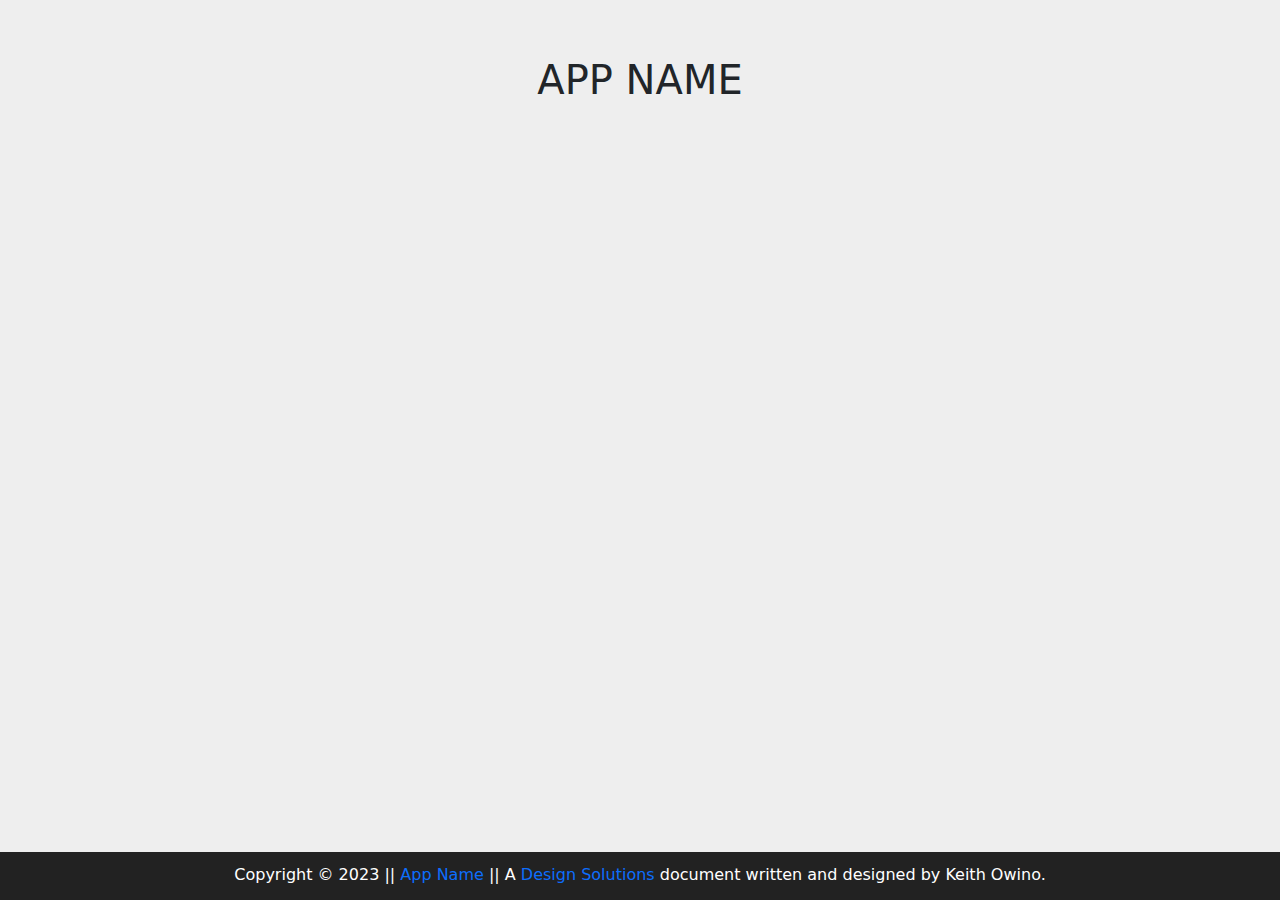
==== index.html @ 4bf6b9ff "add framework" ====
<!DOCTYPE html>
<html lang="en">
<head>
    <meta charset="UTF-8">
    <meta name="viewport" content="width=device-width, initial-scale=1.0">
    <meta http-equiv="X-UA-Compatible" content="IE=edge">
    <meta name="Author" content="Keith Owino">
    <meta name="revised" content="18/08/2023">
    <meta name="content" content="text/html">
    <meta name="description" content="This is a template document.">
    <title></title>

    <!-- STYLES -->
    <!-- BOOTSTRAP -->
    <link rel="stylesheet" href="./styles/bootstrap/css/bootstrap-grid.min.css">
    <link rel="stylesheet" href="./styles/bootstrap/css/bootstrap.min.css">
    <!-- MAIN -->
    <link rel="stylesheet" href="./styles/CSS/main-sass-compiler.css">
</head>
<body>
    <div id="clickToGoBackToTop"></div>
    <header>
        <div class="container-fluid">
            <div class="row">
                <div class="col-sm-12">
                    <div class="site-title-wrapper" id="l-title-wrapper">
                        <h1 class="s-t-s l-s-t-s" id="js-s-t-s"></h1>
                    </div>
                </div>
            </div>
        </div>
    </header>
    <main>
    </main>
    <footer>
        <div class="container-fluid">
            <div class="row">
                <div class="col-sm-12">
                    <div class="footnote-wrapper" id="footnote-wrapper">
                        <p class="footer-p" id="footnote">
                            Copyright <span>&copy;</span> 2023 <span class="footer-site-title">|| <a href="#clickToGoBackToTop" class="m-footnote-site-title-ref js-site-title-ref" title="Click to go back to top"></a> ||</span> A <a href="./static/404 template/four ow four.html" target="_blank" rel="noopener noreferrer" class="m-parent-site-ref" title="Parent site">design solutions</a> document written and designed by Keith Owino.
                        </p>
                    </div>
                </div>
            </div>
        </div>
    </footer>

    <!-- SCRIPTS -->
    <!-- BOOTSTRAP -->
    <script src="./styles/bootstrap/js/bootstrap.min.js"></script>
    <!-- MAIN -->
    <script src="scripts/main.js"></script>
</body>
</html>

<!-- 
    OFF CANVAS
    
    <span>
    &clubs;
    &Congruent;
    &equiv;
    &hercon;
    &plus;
    &female;
    &boxv;
    &male;
</span>

-->
---- styles/CSS/main-sass-compiler.css ----
* {
  margin: 0;
  padding: 0;
  box-sizing: border-box; }

body {
  background-color: #eee; }

footer {
  position: absolute;
  left: 0;
  right: 0;
  bottom: 0;
  height: 3em;
  background-color: #222; }

#footnote-wrapper {
  display: flex; }

#footnote {
  margin: 0.7em auto;
  color: #fff; }

.l-s-t-s {
  line-height: 4em;
  text-transform: uppercase;
  text-align: center; }

.m-footnote-site-title-ref, .m-parent-site-ref {
  text-decoration: none;
  text-transform: capitalize; }
  .m-footnote-site-title-ref:hover, .m-parent-site-ref:hover {
    color: white; }

/*# sourceMappingURL=main-sass-compiler.css.map */
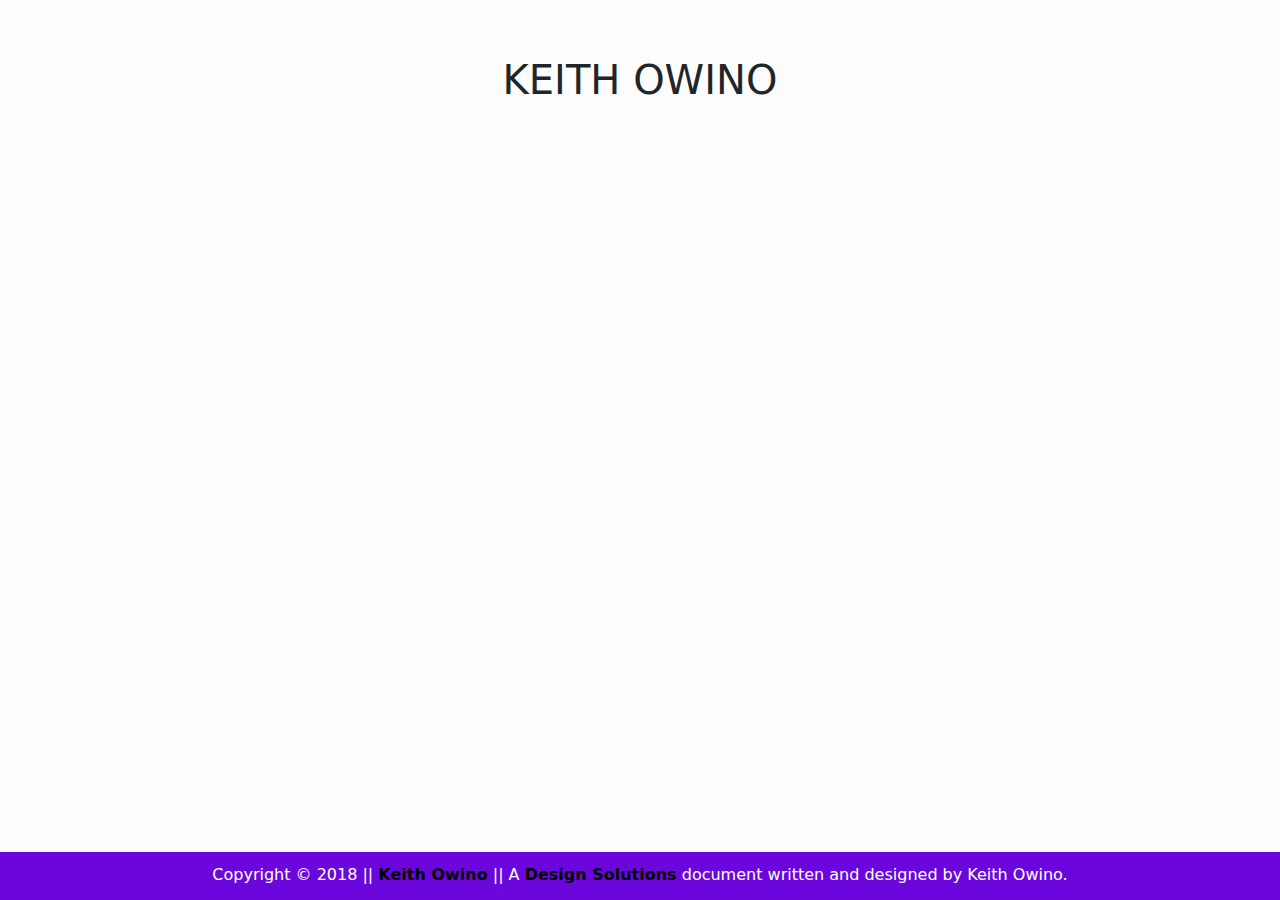
==== commit 3ee62b04: "Modify footer, body and title tags" ====
--- a/index.html
+++ b/index.html
@@ -1,71 +1,72 @@
-<!DOCTYPE html>
-<html lang="en">
-<head>
-    <meta charset="UTF-8">
-    <meta name="viewport" content="width=device-width, initial-scale=1.0">
-    <meta http-equiv="X-UA-Compatible" content="IE=edge">
-    <meta name="Author" content="Keith Owino">
-    <meta name="revised" content="18/08/2023">
-    <meta name="content" content="text/html">
-    <meta name="description" content="This is a template document.">
-    <title></title>
-
-    <!-- STYLES -->
-    <!-- BOOTSTRAP -->
-    <link rel="stylesheet" href="./styles/bootstrap/css/bootstrap-grid.min.css">
-    <link rel="stylesheet" href="./styles/bootstrap/css/bootstrap.min.css">
-    <!-- MAIN -->
-    <link rel="stylesheet" href="./styles/CSS/main-sass-compiler.css">
-</head>
-<body>
-    <div id="clickToGoBackToTop"></div>
-    <header>
-        <div class="container-fluid">
-            <div class="row">
-                <div class="col-sm-12">
-                    <div class="site-title-wrapper" id="l-title-wrapper">
-                        <h1 class="s-t-s l-s-t-s" id="js-s-t-s"></h1>
-                    </div>
-                </div>
-            </div>
-        </div>
-    </header>
-    <main>
-    </main>
-    <footer>
-        <div class="container-fluid">
-            <div class="row">
-                <div class="col-sm-12">
-                    <div class="footnote-wrapper" id="footnote-wrapper">
-                        <p class="footer-p" id="footnote">
-                            Copyright <span>&copy;</span> 2023 <span class="footer-site-title">|| <a href="#clickToGoBackToTop" class="m-footnote-site-title-ref js-site-title-ref" title="Click to go back to top"></a> ||</span> A <a href="./static/404 template/four ow four.html" target="_blank" rel="noopener noreferrer" class="m-parent-site-ref" title="Parent site">design solutions</a> document written and designed by Keith Owino.
-                        </p>
-                    </div>
-                </div>
-            </div>
-        </div>
-    </footer>
-
-    <!-- SCRIPTS -->
-    <!-- BOOTSTRAP -->
-    <script src="./styles/bootstrap/js/bootstrap.min.js"></script>
-    <!-- MAIN -->
-    <script src="scripts/main.js"></script>
-</body>
-</html>
-
-<!-- 
-    OFF CANVAS
-    
-    <span>
-    &clubs;
-    &Congruent;
-    &equiv;
-    &hercon;
-    &plus;
-    &female;
-    &boxv;
-    &male;
-</span>
-
+<!DOCTYPE html>
+<html lang="en">
+<head>
+    <meta charset="UTF-8">
+    <meta name="viewport" content="width=device-width, initial-scale=1.0">
+    <meta http-equiv="X-UA-Compatible" content="IE=edge">
+    <meta name="Author" content="Keith Owino">
+    <meta name="revised" content="11/05/2023">
+    <meta name="content" content="text/html">
+    <meta name="description" content="This is a website portfolio document illustrating my front-end website software development experience. This is the first version.">
+    <title></title>
+
+    <!-- STYLES -->
+    <!-- BOOTSTRAP -->
+    <link rel="stylesheet" href="./styles/bootstrap/css/bootstrap-grid.min.css">
+    <link rel="stylesheet" href="./styles/bootstrap/css/bootstrap.min.css">
+    <!-- MAIN -->
+    <link rel="stylesheet" href="./styles/CSS/main-sass-compiler.css">
+    <link rel="shortcut icon" href="./static/images_/site_icon_.svg" type="image/x-icon">
+</head>
+<body>
+    <div id="clickToGoBackToTop"></div>
+    <header>
+        <div class="container-fluid">
+            <div class="row">
+                <div class="col-sm-12">
+                    <div class="site-title-wrapper" id="l-title-wrapper">
+                        <h1 class="s-t-s l-s-t-s" id="js-s-t-s"></h1>
+                    </div>
+                </div>
+            </div>
+        </div>
+    </header>
+    <main>
+    </main>
+    <footer>
+        <div class="container-fluid">
+            <div class="row">
+                <div class="col-sm-12">
+                    <div class="footnote-wrapper" id="footnote-wrapper">
+                        <p class="footer-p" id="footnote">
+                            Copyright <span>&copy;</span> 2018 <span class="footer-site-title">|| <a href="#clickToGoBackToTop" class="m-footnote-site-title-ref m-event js-site-title-ref" title="Click to go back to top">Easy Me</a> ||</span> A <a href="./static/404 template/four ow four.html" target="_blank" rel="noopener noreferrer" class="m-parent-site-ref m-event" title="Parent site">design solutions</a> document written and designed by Keith Owino.
+                        </p>
+                    </div>
+                </div>
+            </div>
+        </div>
+    </footer>
+
+    <!-- SCRIPTS -->
+    <!-- BOOTSTRAP -->
+    <script src="./styles/bootstrap/js/bootstrap.min.js"></script>
+    <!-- MAIN -->
+    <script src="scripts/main.js"></script>
+</body>
+</html>
+
+<!-- 
+    OFF CANVAS
+    
+    <span>
+    &clubs;
+    &Congruent;
+    &equiv;
+    &hercon;
+    &plus;
+    &female;
+    &boxv;
+    &male;
+</span>
+
 -->--- a/styles/CSS/main-sass-compiler.css
+++ b/styles/CSS/main-sass-compiler.css
@@ -1,35 +1,39 @@
-* {
-  margin: 0;
-  padding: 0;
-  box-sizing: border-box; }
-
-body {
-  background-color: #eee; }
-
-footer {
-  position: absolute;
-  left: 0;
-  right: 0;
-  bottom: 0;
-  height: 3em;
-  background-color: #222; }
-
-#footnote-wrapper {
-  display: flex; }
-
-#footnote {
-  margin: 0.7em auto;
-  color: #fff; }
-
-.l-s-t-s {
-  line-height: 4em;
-  text-transform: uppercase;
-  text-align: center; }
-
-.m-footnote-site-title-ref, .m-parent-site-ref {
-  text-decoration: none;
-  text-transform: capitalize; }
-  .m-footnote-site-title-ref:hover, .m-parent-site-ref:hover {
-    color: white; }
-
-/*# sourceMappingURL=main-sass-compiler.css.map */
+* {
+  margin: 0;
+  padding: 0;
+  box-sizing: border-box; }
+
+body {
+  background-color: #fdfdfd; }
+
+footer {
+  position: absolute;
+  left: 0;
+  right: 0;
+  bottom: 0;
+  height: 3em;
+  background-color: #6b07dd; }
+
+#footnote-wrapper {
+  display: flex; }
+
+#footnote {
+  margin: 0.7em auto;
+  color: #fff; }
+
+.l-s-t-s {
+  line-height: 4em;
+  text-transform: uppercase;
+  text-align: center; }
+
+.m-footnote-site-title-ref, .m-parent-site-ref {
+  text-decoration: none;
+  text-transform: capitalize; }
+  .m-footnote-site-title-ref:hover, .m-parent-site-ref:hover {
+    color: white; }
+
+.m-event {
+  color: #000;
+  font-weight: 700; }
+
+/*# sourceMappingURL=main-sass-compiler.css.map */
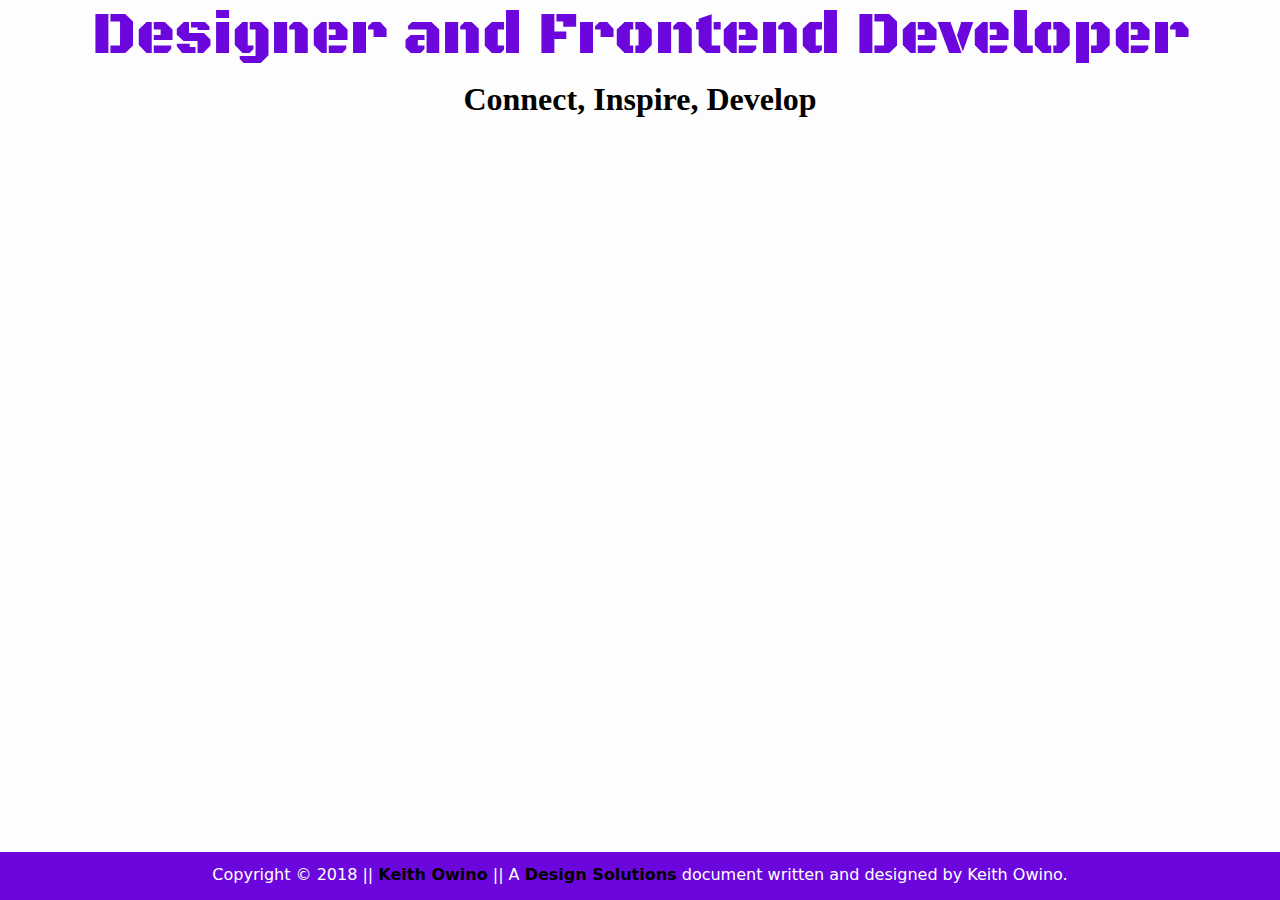
==== commit c20fc555: "Modify header" ====
--- a/index.html
+++ b/index.html
@@ -21,12 +21,11 @@
 <body>
     <div id="clickToGoBackToTop"></div>
     <header>
-        <div class="container-fluid">
+        <div class="container">
             <div class="row">
                 <div class="col-sm-12">
-                    <div class="site-title-wrapper" id="l-title-wrapper">
-                        <h1 class="s-t-s l-s-t-s" id="js-s-t-s"></h1>
-                    </div>
+                    <h1 id="lBannerTextOne">Designer and Frontend Developer</h1>
+                    <h2 id="lBannerTextTwo">Connect, inspire, develop</h2>
                 </div>
             </div>
         </div>
@@ -53,20 +52,4 @@
     <!-- MAIN -->
     <script src="scripts/main.js"></script>
 </body>
-</html>
-
-<!-- 
-    OFF CANVAS
-    
-    <span>
-    &clubs;
-    &Congruent;
-    &equiv;
-    &hercon;
-    &plus;
-    &female;
-    &boxv;
-    &male;
-</span>
-
--->+</html>--- a/styles/CSS/main-sass-compiler.css
+++ b/styles/CSS/main-sass-compiler.css
@@ -1,10 +1,12 @@
+@import url("https://fonts.googleapis.com/css2?family=Rokkitt&family=Black+Ops+One&display=swap");
 * {
   margin: 0;
   padding: 0;
   box-sizing: border-box; }
 
 body {
-  background-color: #fdfdfd; }
+  background-color: #fdfdfd;
+  color: #000; }
 
 footer {
   position: absolute;
@@ -21,10 +23,18 @@
   margin: 0.7em auto;
   color: #fff; }
 
-.l-s-t-s {
-  line-height: 4em;
-  text-transform: uppercase;
-  text-align: center; }
+#lBannerTextOne {
+  font-family: "Black Ops One", serif;
+  font-size: 3.75em;
+  text-align: center;
+  color: #6b07dd; }
+
+#lBannerTextTwo {
+  text-align: center;
+  text-transform: capitalize;
+  font-weight: 700;
+  font-family: serif;
+  font-size: 2em; }
 
 .m-footnote-site-title-ref, .m-parent-site-ref {
   text-decoration: none;
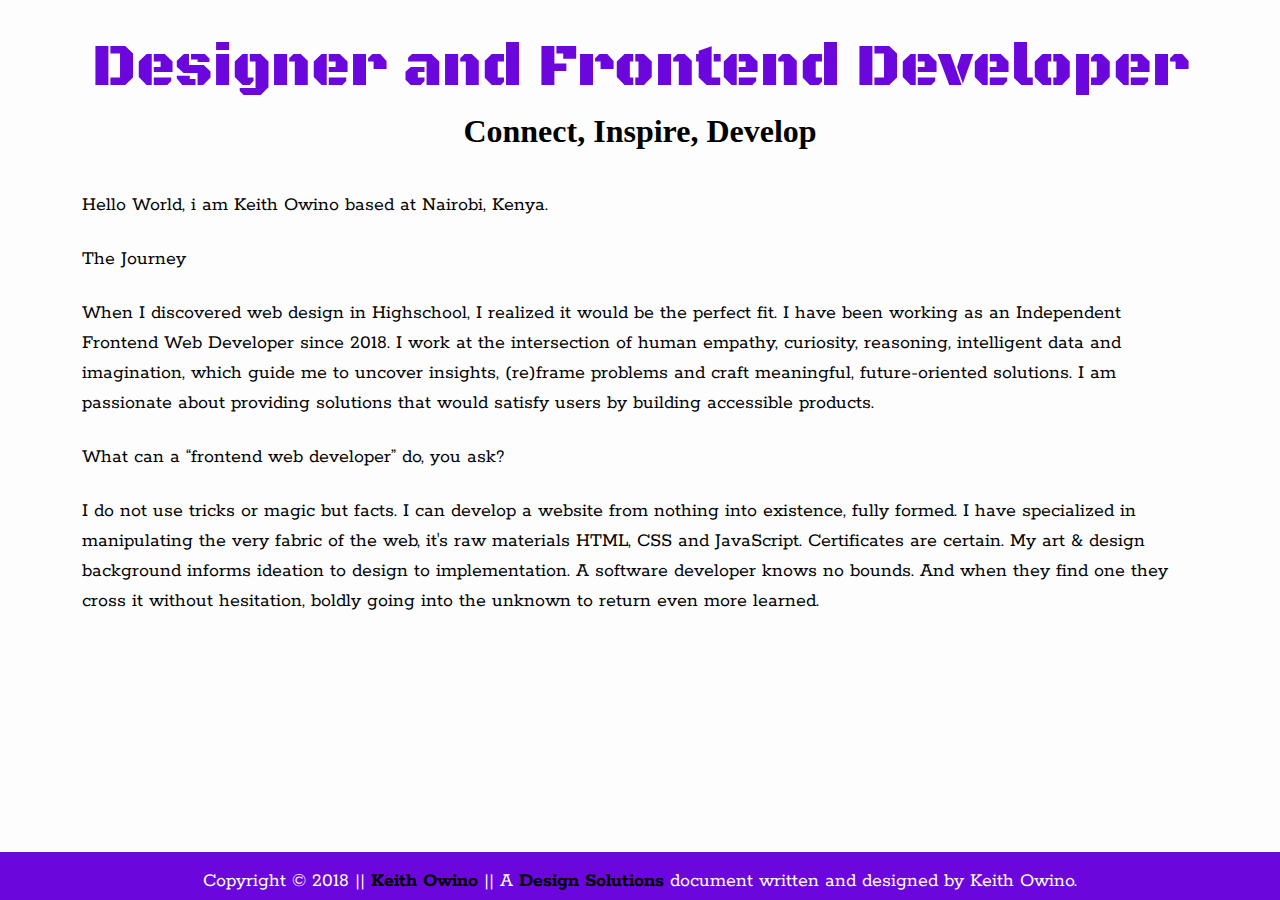
==== commit 829f1e0b: "Modify main tag" ====
--- a/index.html
+++ b/index.html
@@ -31,6 +31,46 @@
         </div>
     </header>
     <main>
+        <div class="container">
+            <div class="row">
+                <div class="col-sm-12">
+                    <div>
+                        <p>
+                            Hello World, i am Keith Owino based at Nairobi, Kenya.
+                        </p><br>
+                        <p>The Journey</p><br>
+                        <p>
+                            When I discovered web design in Highschool, I realized it would be the perfect fit. I have been working as 
+                            an Independent Frontend Web Developer since 2018. I work at the intersection of human empathy, curiosity, 
+                            reasoning, intelligent data and imagination, which guide me to uncover insights, (re)frame problems and craft 
+                            meaningful, future-oriented solutions. I am passionate about providing solutions that would satisfy users by 
+                            building accessible products.
+                        </p><br>
+                        <p>What can a “frontend web developer” do, you ask?</p><br>
+                        <p>
+                            I do not use tricks or magic but facts. I can develop a website from nothing into existence, fully formed.  
+                            I have specialized in manipulating the very fabric of the web, it's raw materials HTML, CSS and JavaScript. 
+                            Certificates are certain. My art & design background informs ideation to design to implementation. A software
+                            developer knows no bounds. And when they find one they cross it without hesitation, boldly going into
+                            the unknown to return even more learned.            
+                        </p><br>
+
+                        <!-- 
+                            ALSO INCLUDE THIS INFORMATION
+
+                                - Contact information, including relevant social media accounts
+                                - Short bio and your photo
+                                - Relevant experience and skills with context
+                                - CPersonal projects
+                                - CDocumented source code
+                                - Education
+                                - Awards/recognition
+                                - Downloadable web developer resume
+                         -->
+                    </div>
+                </div>
+            </div>
+        </div>
     </main>
     <footer>
         <div class="container-fluid">
--- a/styles/CSS/main-sass-compiler.css
+++ b/styles/CSS/main-sass-compiler.css
@@ -6,10 +6,20 @@
 
 body {
   background-color: #fdfdfd;
-  color: #000; }
+  color: #000;
+  font-family: "Rokkitt", serif;
+  font-size: 1em; }
+
+header, main {
+  margin: 2.5% auto; }
+
+p {
+  font-size: 1.25em;
+  font-family: "Rokkitt", serif;
+  margin: 0; }
 
 footer {
-  position: absolute;
+  position: fixed;
   left: 0;
   right: 0;
   bottom: 0;
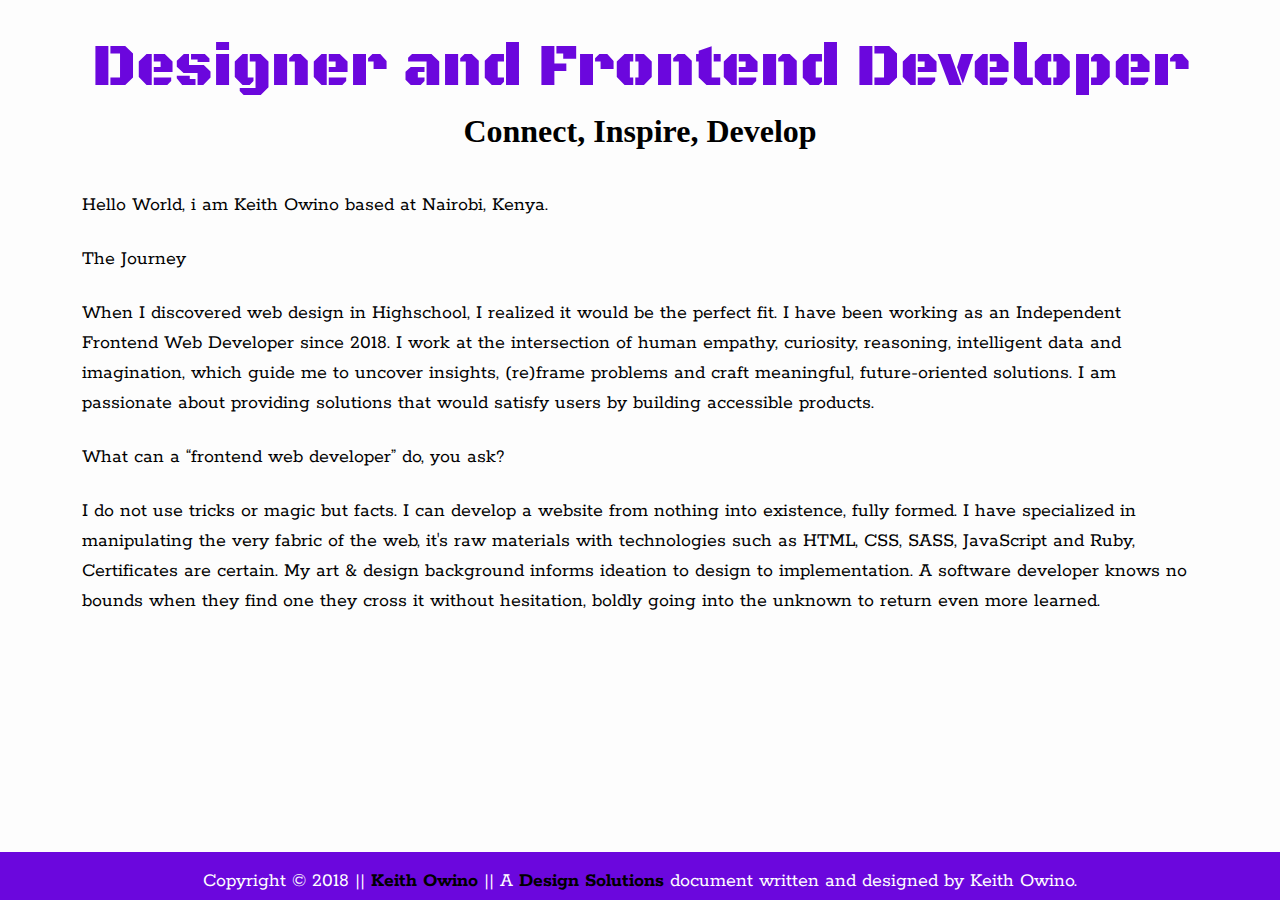
==== commit 6a2cc0cb: "Modify README.md file by adding new learned technologies and more." ====
--- a/index.html
+++ b/index.html
@@ -16,7 +16,7 @@
     <link rel="stylesheet" href="./styles/bootstrap/css/bootstrap.min.css">
     <!-- MAIN -->
     <link rel="stylesheet" href="./styles/CSS/main-sass-compiler.css">
-    <link rel="shortcut icon" href="./static/images_/site_icon_.svg" type="image/x-icon">
+    <link rel="shortcut icon" href="./static/images/site_icon_.svg" type="image/x-icon">
 </head>
 <body>
     <div id="clickToGoBackToTop"></div>
@@ -40,23 +40,15 @@
                         </p><br>
                         <p>The Journey</p><br>
                         <p>
-                            When I discovered web design in Highschool, I realized it would be the perfect fit. I have been working as 
-                            an Independent Frontend Web Developer since 2018. I work at the intersection of human empathy, curiosity, 
-                            reasoning, intelligent data and imagination, which guide me to uncover insights, (re)frame problems and craft 
-                            meaningful, future-oriented solutions. I am passionate about providing solutions that would satisfy users by 
-                            building accessible products.
+                            When I discovered web design in Highschool, I realized it would be the perfect fit. I have been working as an Independent Frontend Web Developer since 2018. I work at the intersection of human empathy, curiosity, reasoning, intelligent data and imagination, which guide me to uncover insights, (re)frame problems and craft meaningful, future-oriented solutions. I am passionate about providing solutions that would satisfy users by building accessible products.
                         </p><br>
                         <p>What can a “frontend web developer” do, you ask?</p><br>
                         <p>
-                            I do not use tricks or magic but facts. I can develop a website from nothing into existence, fully formed.  
-                            I have specialized in manipulating the very fabric of the web, it's raw materials HTML, CSS and JavaScript. 
-                            Certificates are certain. My art & design background informs ideation to design to implementation. A software
-                            developer knows no bounds. And when they find one they cross it without hesitation, boldly going into
-                            the unknown to return even more learned.            
+                            I do not use tricks or magic but facts. I can develop a website from nothing into existence, fully formed. I have specialized in manipulating the very fabric of the web, it's raw materials with technologies such as HTML, CSS, SASS, JavaScript and Ruby, Certificates are certain. My art & design background informs ideation to design to implementation. A software developer knows no bounds when they find one they cross it without hesitation, boldly going into the unknown to return even more learned.            
                         </p><br>
 
                         <!-- 
-                            ALSO INCLUDE THIS INFORMATION
+                                TODO: PSEUDOCODE
 
                                 - Contact information, including relevant social media accounts
                                 - Short bio and your photo
--- a/styles/CSS/main-sass-compiler.css
+++ b/styles/CSS/main-sass-compiler.css
@@ -18,6 +18,10 @@
   font-family: "Rokkitt", serif;
   margin: 0; }
 
+@media screen and (orientation: portrait) {
+  p {
+    font-size: 1em;
+    padding: 0 0.3125em; } }
 footer {
   position: fixed;
   left: 0;
@@ -46,6 +50,13 @@
   font-family: serif;
   font-size: 2em; }
 
+@media screen and (orientation: portrait) {
+  #lBannerTextOne {
+    font-size: 1.40625em; }
+
+  #lBannerTextTwo {
+    font-weight: 500;
+    font-size: 1.5em; } }
 .m-footnote-site-title-ref, .m-parent-site-ref {
   text-decoration: none;
   text-transform: capitalize; }
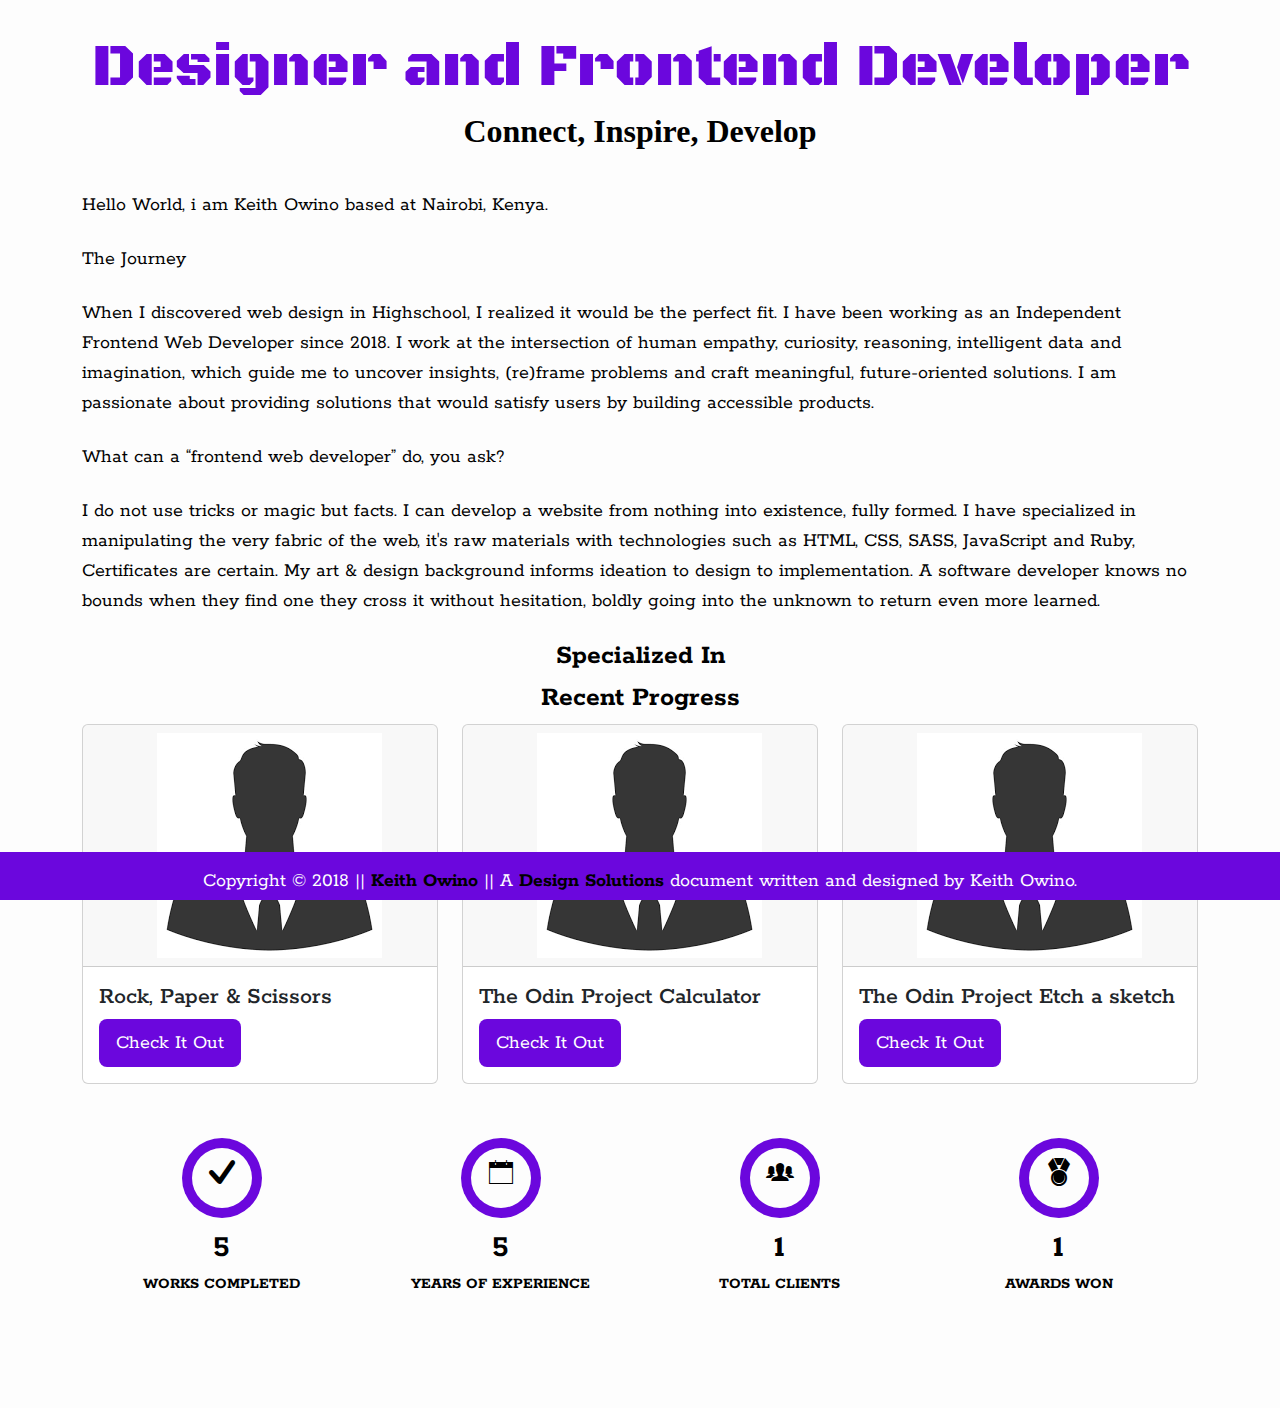
==== commit f6820b85: "Modify program by adding a section and style it appropriatelly." ====
--- a/index.html
+++ b/index.html
@@ -14,6 +14,8 @@
     <!-- BOOTSTRAP -->
     <link rel="stylesheet" href="./styles/bootstrap/css/bootstrap-grid.min.css">
     <link rel="stylesheet" href="./styles/bootstrap/css/bootstrap.min.css">
+    <!-- LIBRARIES -->
+    <link rel="stylesheet" href="./styles/CSS/ionicons/css/ionicons.min.css">
     <!-- MAIN -->
     <link rel="stylesheet" href="./styles/CSS/main-sass-compiler.css">
     <link rel="shortcut icon" href="./static/images/site_icon_.svg" type="image/x-icon">
@@ -35,9 +37,7 @@
             <div class="row">
                 <div class="col-sm-12">
                     <div>
-                        <p>
-                            Hello World, i am Keith Owino based at Nairobi, Kenya.
-                        </p><br>
+                        <p>Hello World, i am Keith Owino based at Nairobi, Kenya.</p><br>
                         <p>The Journey</p><br>
                         <p>
                             When I discovered web design in Highschool, I realized it would be the perfect fit. I have been working as an Independent Frontend Web Developer since 2018. I work at the intersection of human empathy, curiosity, reasoning, intelligent data and imagination, which guide me to uncover insights, (re)frame problems and craft meaningful, future-oriented solutions. I am passionate about providing solutions that would satisfy users by building accessible products.
@@ -46,20 +46,94 @@
                         <p>
                             I do not use tricks or magic but facts. I can develop a website from nothing into existence, fully formed. I have specialized in manipulating the very fabric of the web, it's raw materials with technologies such as HTML, CSS, SASS, JavaScript and Ruby, Certificates are certain. My art & design background informs ideation to design to implementation. A software developer knows no bounds when they find one they cross it without hesitation, boldly going into the unknown to return even more learned.            
                         </p><br>
-
-                        <!-- 
-                                TODO: PSEUDOCODE
-
-                                - Contact information, including relevant social media accounts
-                                - Short bio and your photo
-                                - Relevant experience and skills with context
-                                - CPersonal projects
-                                - CDocumented source code
-                                - Education
-                                - Awards/recognition
-                                - Downloadable web developer resume
-                         -->
                     </div>
+                </div>
+            </div>
+            <div class="row">
+                <h3>Specialized In</h3>
+            </div>
+            <div class="row">
+                <h3>Recent Progress</h3>
+                <div class="col-sm-12 col-md-4">
+                    <div class="card">
+                        <div class="card-header">
+                            <div class="row">
+                                <div class="col-sm-12 col-md-2"></div>
+                                <div class="col-sm-12 col-md-8">
+                                    <img src="./static/images/4.png" alt="Developer's avatar">
+                                </div>
+                                <div class="col-sm-12 col-md-2"></div>
+                            </div>
+                        </div>
+                        <div class="card-body">
+                            <h4>Rock, Paper & Scissors</h4>
+                            <a href="http://" target="_blank" rel="noopener noreferrer" class="btn btn-lg check-pjt">Check It Out</a>
+                        </div>
+                    </div>
+                </div>
+                <div class="col-sm-12 col-md-4">
+                    <div class="card">
+                        <div class="card-header">
+                            <div class="row">
+                                <div class="col-sm-12 col-md-2"></div>
+                                <div class="col-sm-12 col-md-8">
+                                    <img src="./static/images/4.png" alt="Developer's avatar">
+                                </div>
+                                <div class="col-sm-12 col-md-2"></div>
+                            </div>
+                        </div>
+                        <div class="card-body">
+                            <h4>The Odin Project Calculator</h4>
+                            <a href="https://keithowino.github.io/top-calculator/index.html" target="_blank" rel="noopener noreferrer" class="btn btn-lg check-pjt">Check It Out</a>
+                        </div>
+                    </div>
+                </div>
+                <div class="col-sm-12 col-md-4">
+                    <div class="card">
+                        <div class="card-header">
+                            <div class="row">
+                                <div class="col-sm-12 col-md-2"></div>
+                                <div class="col-sm-12 col-md-8">
+                                    <img src="./static/images/4.png" alt="Developer's avatar">
+                                </div>
+                                <div class="col-sm-12 col-md-2"></div>
+                            </div>
+                        </div>
+                        <div class="card-body">
+                            <h4>The Odin Project Etch a sketch</h4>
+                            <a href="https://keithowino.github.io/the-odin-project-course/projects/etch-a-sketch/index.html" target="_blank" rel="noopener noreferrer" class="btn btn-lg check-pjt">Check It Out</a>
+                        </div>
+                    </div>
+                </div>
+            </div>
+            <div class="row progress-counter">
+                <div class="col-sm-12 col-md-3 progress-detail">
+                    <div class="counter-ico">
+                        <span class="ico-circle"><i class="ion-checkmark-round"></i></span>
+                    </div>
+                    <div class="count">5</div>
+                    <div class="count-title">WORKS COMPLETED</div>
+                </div>
+                <div class="col-sm-12 col-md-3 progress-detail">
+                    <div class="counter-ico">
+                        <span class="ico-circle"><i class="ion-ios-calendar-outline"></i></span>
+                    </div>
+                    <div class="count">5</div>
+                    <div class="count-title">YEARS OF EXPERIENCE</div>
+                </div>
+                <div class="col-sm-12 col-md-3 progress-detail">
+                    <div class="counter-ico">
+                        <span class="ico-circle"><i class="ion-ios-people"></i></span>
+                    </div>
+                    <div class="count">1</div>
+                    <div class="count-title">TOTAL CLIENTS</div>
+                </div>
+                <div class="col-sm-12 col-md-3 progress-detail">
+                    <div class="counter-ico">
+                        <span class="ico-circle"><i class="ion-ribbon-a"></i></span>
+                    </div>
+                    <div class="count">1</div>
+                    <div class="count-title">AWARDS WON</div>
                 </div>
             </div>
         </div>
@@ -84,4 +158,19 @@
     <!-- MAIN -->
     <script src="scripts/main.js"></script>
 </body>
-</html>+</html>
+
+
+
+<!-- 
+    TODO: PSEUDOCODE
+
+    - Contact information, including relevant social media accounts
+    - Short bio and your photo
+    - Relevant experience and skills with context
+    - CPersonal projects
+    - CDocumented source code
+    - Education
+    - Awards/recognition
+    - Downloadable web developer resume
+-->--- a/styles/CSS/main-sass-compiler.css
+++ b/styles/CSS/main-sass-compiler.css
@@ -17,6 +17,10 @@
   font-size: 1.25em;
   font-family: "Rokkitt", serif;
   margin: 0; }
+
+h3 {
+  text-align: center;
+  font-weight: 700; }
 
 @media screen and (orientation: portrait) {
   p {
@@ -67,4 +71,38 @@
   color: #000;
   font-weight: 700; }
 
+.progress-counter {
+  margin: 2em 0 5em;
+  padding: 2em 0; }
+
+.progress-detail {
+  text-align: center;
+  color: #000;
+  font-weight: bold; }
+
+.ico-circle {
+  height: 100px;
+  width: 100px;
+  font-size: 2rem;
+  border-radius: 50%;
+  margin: 0 auto;
+  display: block; }
+
+.counter-ico {
+  margin-bottom: 1rem; }
+
+.counter-ico .ico-circle {
+  height: 60px;
+  width: 60px;
+  line-height: 1.8;
+  box-shadow: 0 0 0 10px #6b07dd; }
+
+.count {
+  font-size: 2rem;
+  margin-bottom: 0; }
+
+.check-pjt {
+  background-color: #6b07dd;
+  color: #fff; }
+
 /*# sourceMappingURL=main-sass-compiler.css.map */
